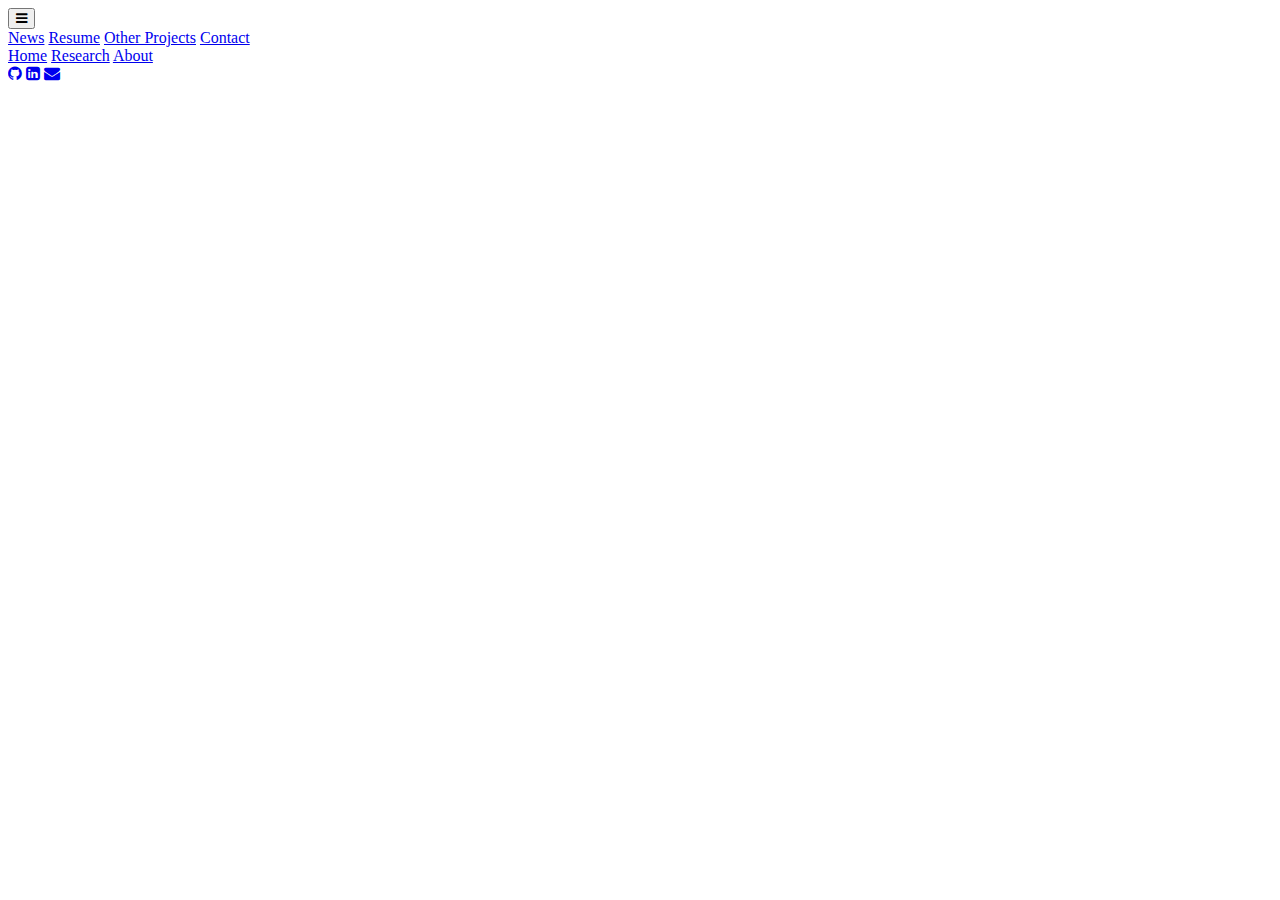
==== news/index.html @ a265c838 "reorganize news page" ====
<!DOCTYPE html>
<html lang="en">
    <head>
        <link rel="stylesheet" href="style.css">
        <link rel="stylesheet" href="https://fonts.googleapis.com/css?family=Merriweather&display=swap"> <!--Merriweather font-->
        <link rel="stylesheet" href="https://cdnjs.cloudflare.com/ajax/libs/font-awesome/4.7.0/css/font-awesome.min.css"> <!--Icons-->
        <!--Favicon-->
        <link rel="apple-touch-icon" sizes="180x180" href="images/apple-touch-icon.png">
        <link rel="icon" type="image/png" sizes="32x32" href="images/favicon-32x32.png">
        <link rel="icon" type="image/png" sizes="16x16" href="images/favicon-16x16.png">
        <link rel="manifest" href="images/site.webmanifest">
        <link rel="mask-icon" href="images/safari-pinned-tab.svg" color="#5bbad5">
        <link rel="shortcut icon" href="images/favicon.ico">
        <meta name="msapplication-TileColor" content="#da532c">
        <meta name="msapplication-config" content="images/browserconfig.xml">
        <meta name="theme-color" content="#ffffff">

        <title>David Yu | News</title>
        <meta charset="UTF-8">
        <meta name="description" content="David Yu's Personal Website">
        <meta name="keywords" content="David, Yu, Economics, Research, UCLA, Federal Reserve, Econ, Martha Bailey, Michela Giorcelli
        , Dario Caldara, Anna Lipinska, Melanie Wasserman, Zhihao Xu, Economic">
        <meta name="author" content="David Yu">
        <meta name="viewport" content="width=device-width, initial-scale=1.0">
    </head>
    <body>
        <div class="topnav">
            <div class="dropdown">
                <button class="dropbtn" onclick="funcDrop()">
                    <i class="fa fa-bars" style="pointer-events:none"></i>
                </button>
                <div class="dropdown-content" id="myDropdown">
                    <a class="active" href="news">News</a>
                    <a href="files/resume.pdf">Resume</a>
                    <a href="projects">Other Projects</a>
                    <a href="contact">Contact</a>
                </div>
            </div>
            <a href="https://davidyu8.github.io">Home</a>
            <a href="research">Research</a>
            <a href="about">About</a>
        </div>

        <script>
            /* When the user clicks on the button, 
            toggle between hiding and showing the dropdown content */
            function funcDrop() {
                document.getElementById("myDropdown").classList.toggle("show");
            }
            
            // Close the dropdown if the user clicks outside of it
            window.onclick = function(e) {
                if (!e.target.matches('.dropbtn')) {
                var myDropdown = document.getElementById("myDropdown");
                    if (myDropdown.classList.contains('show')) {
                        myDropdown.classList.remove('show');
                    }
                }
            }
        </script>

        <footer>
            <a class="icon" href="https://github.com/davidyu8"><i class="fa fa-github"></i></a>
            <a class="icon" href="https://www.linkedin.com/in/david-d-yu"><i class="fa fa-linkedin-square"></i></a>
            <a class="icon" href="mailto:david.yu@ucla.edu"><i class="fa fa-envelope"></i></a>
        </footer>
    </body>
</html>
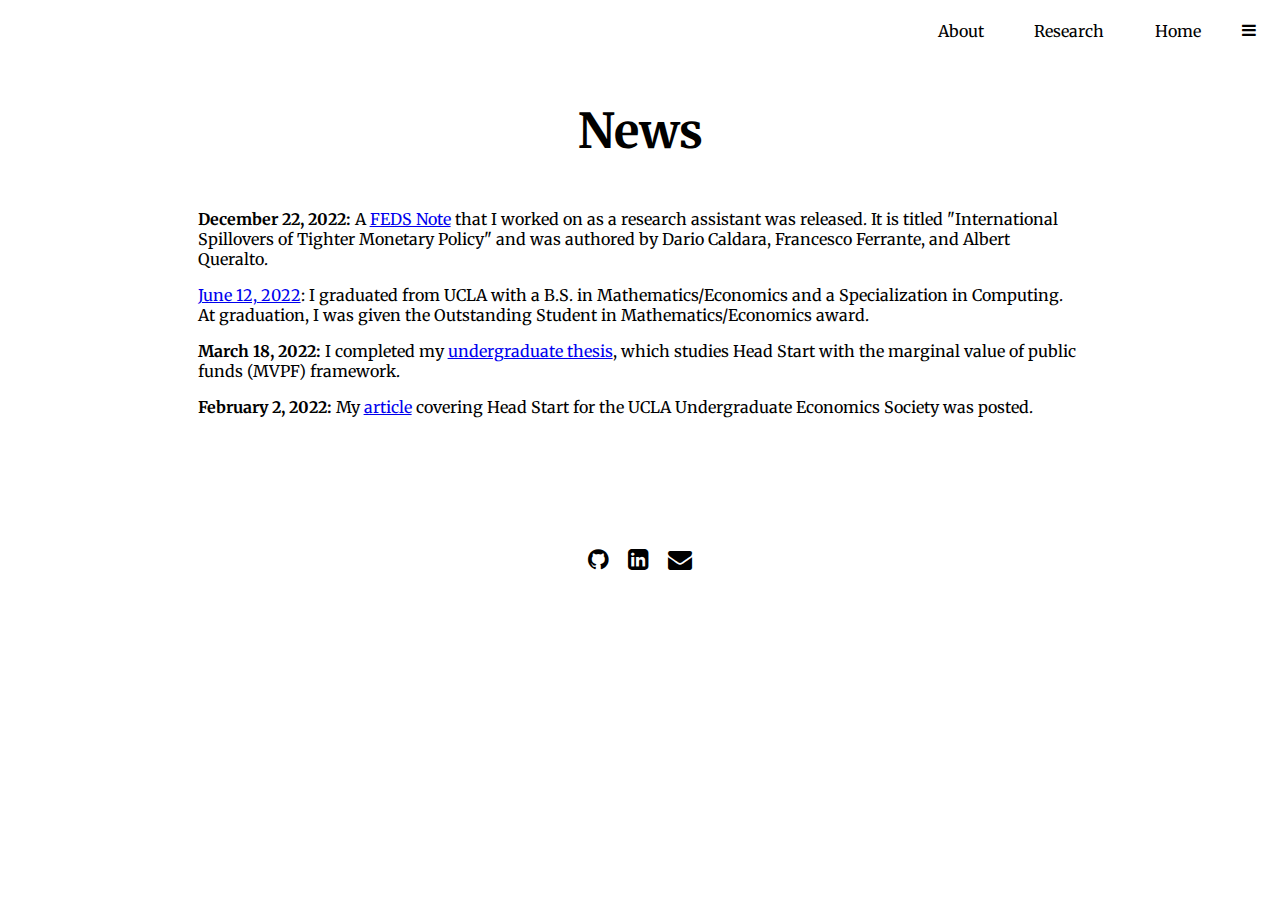
==== commit 239fcc80: "news update" ====
--- a/news/index.html
+++ b/news/index.html
@@ -1,18 +1,18 @@
 <!DOCTYPE html>
 <html lang="en">
     <head>
-        <link rel="stylesheet" href="style.css">
+        <link rel="stylesheet" href="../style.css">
         <link rel="stylesheet" href="https://fonts.googleapis.com/css?family=Merriweather&display=swap"> <!--Merriweather font-->
         <link rel="stylesheet" href="https://cdnjs.cloudflare.com/ajax/libs/font-awesome/4.7.0/css/font-awesome.min.css"> <!--Icons-->
         <!--Favicon-->
-        <link rel="apple-touch-icon" sizes="180x180" href="images/apple-touch-icon.png">
-        <link rel="icon" type="image/png" sizes="32x32" href="images/favicon-32x32.png">
-        <link rel="icon" type="image/png" sizes="16x16" href="images/favicon-16x16.png">
-        <link rel="manifest" href="images/site.webmanifest">
-        <link rel="mask-icon" href="images/safari-pinned-tab.svg" color="#5bbad5">
-        <link rel="shortcut icon" href="images/favicon.ico">
+        <link rel="apple-touch-icon" sizes="180x180" href="../images/apple-touch-icon.png">
+        <link rel="icon" type="image/png" sizes="32x32" href="../images/favicon-32x32.png">
+        <link rel="icon" type="image/png" sizes="16x16" href="../images/favicon-16x16.png">
+        <link rel="manifest" href="../images/site.webmanifest">
+        <link rel="mask-icon" href="../images/safari-pinned-tab.svg" color="#5bbad5">
+        <link rel="shortcut icon" href="../images/favicon.ico">
         <meta name="msapplication-TileColor" content="#da532c">
-        <meta name="msapplication-config" content="images/browserconfig.xml">
+        <meta name="msapplication-config" content="../images/browserconfig.xml">
         <meta name="theme-color" content="#ffffff">
 
         <title>David Yu | News</title>
@@ -31,14 +31,39 @@
                 </button>
                 <div class="dropdown-content" id="myDropdown">
                     <a class="active" href="news">News</a>
-                    <a href="files/resume.pdf">Resume</a>
-                    <a href="projects">Other Projects</a>
-                    <a href="contact">Contact</a>
+                    <a href="../files/resume.pdf">Resume</a>
+                    <a href="../projects">Other Projects</a>
+                    <a href="../contact">Contact</a>
                 </div>
             </div>
             <a href="https://davidyu8.github.io">Home</a>
-            <a href="research">Research</a>
-            <a href="about">About</a>
+            <a href="../research">Research</a>
+            <a href="../about">About</a>
+        </div>
+
+        <div class="page_title">
+            <p><b>News</b></p>
+        </div>
+    
+        <div class="main_text">
+            <p><b>December 22, 2022:</b> A <a href=
+                "https://www.federalreserve.gov/econres/notes/feds-notes/international-spillovers-of-tighter-monetary-policy-20221222.html">
+                FEDS Note</a> that I worked on as a research assistant was 
+                released. It is titled "International Spillovers of Tighter 
+                Monetary Policy" and was authored by Dario Caldara, Francesco 
+                Ferrante, and Albert Queralto.</p>
+            <p><a href="20220612-ucla-graduation.html">June 12, 2022</a>: I 
+                graduated from UCLA with a B.S. in Mathematics/Economics and a 
+                Specialization in Computing. At graduation, I was given the 
+                Outstanding Student in Mathematics/Economics award.</p>
+            <p><b>March 18, 2022:</b> I completed my <a href=
+                "files/evaluating-head-start-marginal-value-of-public-funds.pdf">
+                undergraduate thesis</a>, which studies Head Start with the 
+                marginal value of public funds (MVPF) framework.</p>
+            <p><b>February 2, 2022:</b> My <a href=
+                "https://bruineconjournal.squarespace.com/articles/evaluating-head-start-a-survey">
+                article</a> covering Head Start for the UCLA Undergraduate 
+                Economics Society was posted.</p>
         </div>
 
         <script>
--- a/style.css
+++ b/style.css
@@ -0,0 +1,119 @@
+html {
+    background-color: white;
+    font-family: "Merriweather", serif;
+    height: 100%;
+}
+
+body {
+  height:100%;
+}
+
+/* top navigation background */
+.topnav {
+    background-color: white;
+    overflow: hidden;
+}
+
+/* top navigation links */
+.topnav a {
+  float: right;
+  color: black;
+  text-align: center;
+  padding: 1% 2%;
+  text-decoration: none;
+}
+
+/* dropdown button */
+.dropdown {
+  float: right;
+  overflow: hidden;
+}
+
+.dropdown .dropbtn {
+  cursor: pointer;
+  font-size: 16px;
+  color: black;
+  border: none;
+  padding: 12px 16px;
+  background-color: inherit;
+  font-family: inherit;
+  font: inherit;
+  margin: 0;
+}
+/* menu */
+.dropdown-content {
+  display: none;
+  position: absolute;
+  right: 8px;
+  background-color: inherit;
+  color: black;
+  min-width: 100px;
+  box-shadow: 0px 8px 16px 0px rgba(0,0,0,0.2);
+  z-index: 1;
+}
+
+/* menu items */
+.dropdown-content a {
+  float: none;
+  color: black;
+  padding: 12px 16px;
+  text-decoration: none;
+  display: block;
+  text-align: left;
+}
+
+.dropdown-content a:hover {
+  background-color: #ddd;
+  color: black;
+}
+
+/* show on JS command */
+.show {
+  display: block;
+}
+
+/* Change the color of links on hover */
+.topnav a:hover, .dropdown button:hover {
+  background-color: #ddd;
+  color: black;
+}
+
+/* Add a color to the active/current link */
+.topnav a.active {
+  background-color: rgb(39 116 174);
+  color: white;
+}
+
+.page_title {
+  font-size: 300%;
+  text-align: center;
+}
+
+#bio {
+  margin-bottom: 5%;
+  padding-left: 15%;
+  padding-right: 15%;
+}
+
+.main_text {
+  margin: 0% 15% 5%;
+}
+
+footer {
+  height: 10%;
+  text-align: center;
+  font-size: 24px;
+  margin-top: 10%;
+  margin-bottom: 5%;
+}
+
+.icon {
+  padding-left: 0.5%;
+  padding-right: 0.5%;
+  color: black;
+}
+
+/* other link styling*/
+.main_text a:link, .main_text a:visited, #bio a:link, #bio a:visited{
+  color: #0000EE;
+}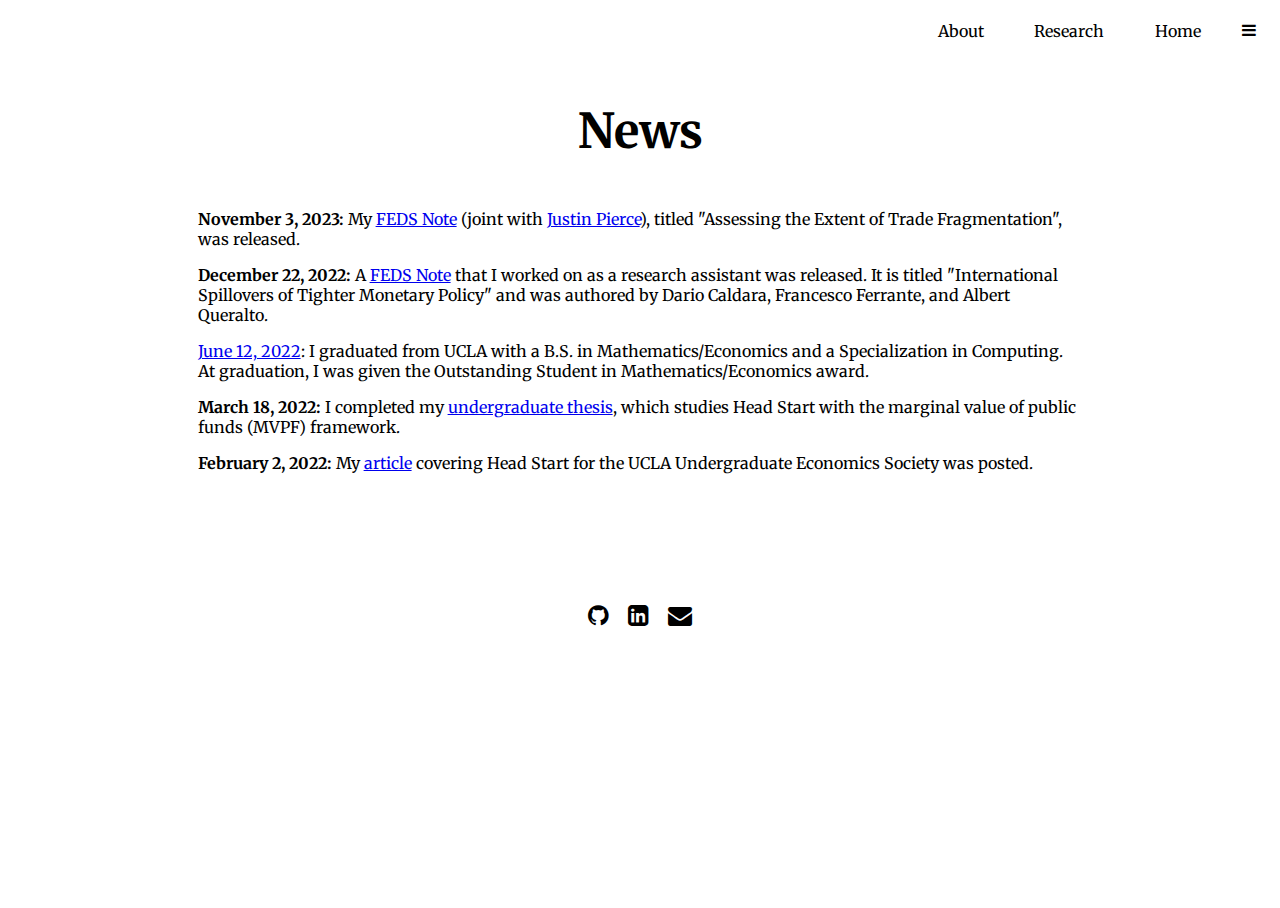
==== commit 03430bfa: "update" ====
--- a/news/index.html
+++ b/news/index.html
@@ -46,6 +46,11 @@
         </div>
     
         <div class="main_text">
+            <p><b>November 3, 2023:</b> My <a href=
+                "https://www.federalreserve.gov/econres/notes/feds-notes/assessing-the-extent-of-trade-fragmentation-20231103.html">
+                FEDS Note</a> (joint with 
+                <a href="http://www.justinrpierce.com/">Justin Pierce</a>), 
+                titled "Assessing the Extent of Trade Fragmentation", was released.</p>
             <p><b>December 22, 2022:</b> A <a href=
                 "https://www.federalreserve.gov/econres/notes/feds-notes/international-spillovers-of-tighter-monetary-policy-20221222.html">
                 FEDS Note</a> that I worked on as a research assistant was 
--- a/style.css
+++ b/style.css
@@ -88,7 +88,15 @@
   font-size: 300%;
   text-align: center;
 }
-
+/* in development as of February 23, 2023
+#bio {
+  margin-bottom: 5%;
+  padding-left: 15%;
+  padding-right: 15%;
+  outline: #4CAF50 solid 10px;
+  height: 400px;
+}
+*/
 #bio {
   margin-bottom: 5%;
   padding-left: 15%;
